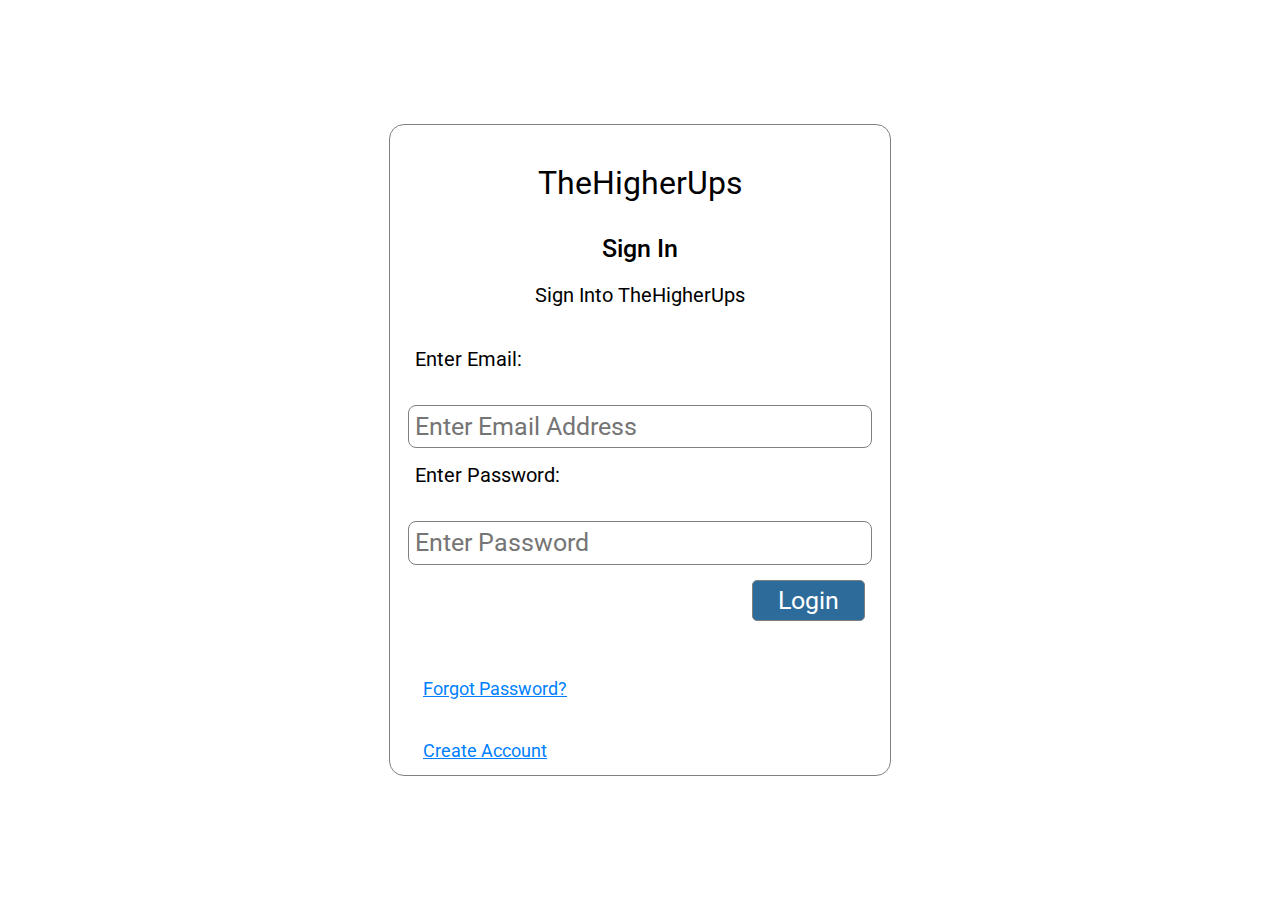
==== index.html @ 0b9c8fdd "Add files via upload" ====
<!DOCTYPE html>
<html lang="en">
<head>
    <meta charset="UTF-8">
    <meta http-equiv="X-UA-Compatible" content="IE=edge">
    <meta name="viewport" content="width=device-width, initial-scale=1.0">
    <title>Sign In -- TheHigherUps Accounts</title>
    <link rel="stylesheet" href="style.css">
</head>
<body>
    <div class="accountBody">
        <h1 class="accountHeading">TheHigherUps</h1>
        <p class="accountTitle">Sign In</p>
        <p class="accountSubTitle">Sign Into TheHigherUps</p>
        <form class="accountForm loginForm">
            <label for="loginEmail" class="accountLabel">Enter Email:</label><br>
            <input type="email" name="loginEmail" id="loginEmail" class="accountInput" placeholder="Enter Email Address">
            <label for="loginPassword" class="accountLabel">Enter Password: </label><br>
            <input type="password" name="loginPassword" id="loginPassword" class="accountInput" placeholder="Enter Password">
            <button type="submit" class="accountButton loginButton">Login</button>
            <p class="errorText"></p>
            <a href="password-reset.html" class="bottomText loginLink link">Forgot Password?</a>
            <a href="/create-account.html" class="bottomText loginLink link">Create Account</a>
        </form>
    </div>
</body>
<script>
    const login = document.querySelector('.loginForm')
    const loginEmail = document.querySelector('#loginEmail')
    const loginPass = document.querySelector('#loginPassword')
    const err = document.querySelector('.errorText')
    login.addEventListener('submit', (e) => {
        e.preventDefault()
        err.innerText = 'Account Login Not Implemented Yet!'
        setTimeout(() => {
            err.innerText = ''
        }, 3000)
    })
</script>
</html>
---- style.css ----
@import url('https://fonts.googleapis.com/css2?family=Roboto:ital,wght@0,100;0,300;0,400;0,500;0,700;0,900;1,100;1,300;1,400;1,500;1,700;1,900&display=swap');* {padding: 0;margin: 0;font-family: 'Roboto', sans-serif;font-weight: 400;}:root {--color-white: #fff;--color-gray: hsl(0, 0%, 50%);--color-main-blue: hsl(210, 100%, 50%);--color-error: hsl(0, 100%, 60%);}.accountHeading {padding: 1em;}.accountBody {display: -webkit-box;display: -ms-flexbox;display: flex;position: absolute;top: 50%;left: 50%;-webkit-transform: translate(-50%, -50%);-ms-transform: translate(-50%, -50%);transform: translate(-50%, -50%);-webkit-box-orient: vertical;-webkit-box-direction: normal;-ms-flex-direction: column;flex-direction: column;-webkit-box-pack: center;-ms-flex-pack: center;justify-content: center;-webkit-box-align: center;-ms-flex-align: center;align-items: center;margin-inline: auto;width: 500px;height: 650px;border: 1px solid hsl(0, 0%, 50%);border-radius: 15px;}.accountForm {width: 90%;margin-top: 20px;display: -webkit-box;display: -ms-flexbox;display: flex;-webkit-box-align: center;-ms-flex-align: center;align-items: center;-webkit-box-pack: center;-ms-flex-pack: center;justify-content: center;-webkit-box-orient: vertical;-webkit-box-direction: normal;-ms-flex-direction: column;flex-direction: column;}.accountLabel {font-size: 20px;-ms-flex-item-align: start;align-self: flex-start;}.accountTitle {font-size: 25px;font-weight: 500;}.accountSubTitle {padding: 1em;font-size: 20px;}.accountInput {width: 100%;margin: 15px;border: 1px solid hsl(0, 0%, 50%);border-radius: 8px;font-size: 25px;padding: 0.25em;}.accountInput:focus {outline: 2px solid var(--color-main-blue);}.accountButton {-ms-flex-item-align: end;align-self: flex-end;font-size: 25px;padding-inline: 25px;padding-block: 5px;}.accountButton:hover {cursor: pointer;-webkit-box-shadow: 0px 0px 5px hsl(0, 0%, 50%);box-shadow: 0px 0px 5px hsl(0, 0%, 50%);}.loginButton {background-color: hsl(206, 55%, 39%);color: white;border: 1px solid hsl(0, 0%, 50%);border-radius: 5px;}.bottomText {margin-top: 25px;color: var(--color-gray);font-size: 18px;}.loginLink {-ms-flex-item-align: start;align-self: flex-start;}.link {color: var(--color-main-blue);padding: 8px;border-radius: 5px;}.link:hover {background-color: hsla(0, 0%, 50%, 0.12);-webkit-transition: background-color 150ms ease-in-out;-o-transition: background-color 150ms ease-in-out;transition: background-color 150ms ease-in-out;}.errorText {margin-top: 0.5em;text-align: center;display: block;height: 15px;font-size: 18px;color: var(--color-error);}@media screen and (max-width: 600px) {.accountBody {width: 100%;border: none;position: relative;top: 0;left: 0;-webkit-transform: none;-ms-transform: none;transform: none;}}
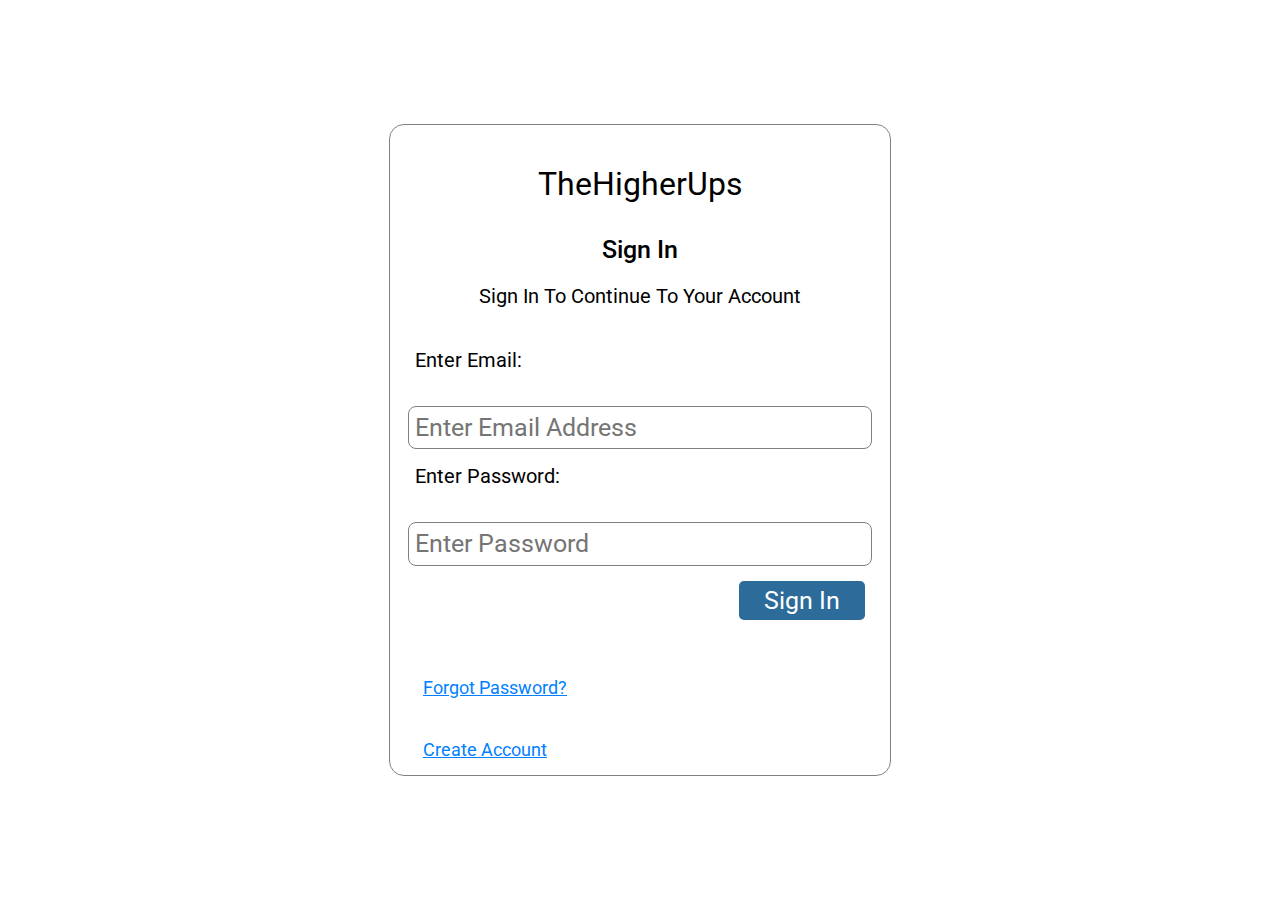
==== commit 1759f230: "Add files via upload" ====
--- a/index.html
+++ b/index.html
@@ -8,18 +8,18 @@
     <link rel="stylesheet" href="style.css">
 </head>
 <body>
-    <div class="accountBody">
+    <div class="accountBody loginBody">
         <h1 class="accountHeading">TheHigherUps</h1>
         <p class="accountTitle">Sign In</p>
-        <p class="accountSubTitle">Sign Into TheHigherUps</p>
+        <p class="accountSubTitle">Sign In To Continue To Your Account</p>
         <form class="accountForm loginForm">
             <label for="loginEmail" class="accountLabel">Enter Email:</label><br>
             <input type="email" name="loginEmail" id="loginEmail" class="accountInput" placeholder="Enter Email Address">
             <label for="loginPassword" class="accountLabel">Enter Password: </label><br>
             <input type="password" name="loginPassword" id="loginPassword" class="accountInput" placeholder="Enter Password">
-            <button type="submit" class="accountButton loginButton">Login</button>
+            <button type="submit" class="accountButton loginButton">Sign In</button>
             <p class="errorText"></p>
-            <a href="password-reset.html" class="bottomText loginLink link">Forgot Password?</a>
+            <a href="/password-reset.html" class="bottomText loginLink link">Forgot Password?</a>
             <a href="/create-account.html" class="bottomText loginLink link">Create Account</a>
         </form>
     </div>
--- a/style.css
+++ b/style.css
@@ -1 +1,178 @@
-@import url('https://fonts.googleapis.com/css2?family=Roboto:ital,wght@0,100;0,300;0,400;0,500;0,700;0,900;1,100;1,300;1,400;1,500;1,700;1,900&display=swap');* {padding: 0;margin: 0;font-family: 'Roboto', sans-serif;font-weight: 400;}:root {--color-white: #fff;--color-gray: hsl(0, 0%, 50%);--color-main-blue: hsl(210, 100%, 50%);--color-error: hsl(0, 100%, 60%);}.accountHeading {padding: 1em;}.accountBody {display: -webkit-box;display: -ms-flexbox;display: flex;position: absolute;top: 50%;left: 50%;-webkit-transform: translate(-50%, -50%);-ms-transform: translate(-50%, -50%);transform: translate(-50%, -50%);-webkit-box-orient: vertical;-webkit-box-direction: normal;-ms-flex-direction: column;flex-direction: column;-webkit-box-pack: center;-ms-flex-pack: center;justify-content: center;-webkit-box-align: center;-ms-flex-align: center;align-items: center;margin-inline: auto;width: 500px;height: 650px;border: 1px solid hsl(0, 0%, 50%);border-radius: 15px;}.accountForm {width: 90%;margin-top: 20px;display: -webkit-box;display: -ms-flexbox;display: flex;-webkit-box-align: center;-ms-flex-align: center;align-items: center;-webkit-box-pack: center;-ms-flex-pack: center;justify-content: center;-webkit-box-orient: vertical;-webkit-box-direction: normal;-ms-flex-direction: column;flex-direction: column;}.accountLabel {font-size: 20px;-ms-flex-item-align: start;align-self: flex-start;}.accountTitle {font-size: 25px;font-weight: 500;}.accountSubTitle {padding: 1em;font-size: 20px;}.accountInput {width: 100%;margin: 15px;border: 1px solid hsl(0, 0%, 50%);border-radius: 8px;font-size: 25px;padding: 0.25em;}.accountInput:focus {outline: 2px solid var(--color-main-blue);}.accountButton {-ms-flex-item-align: end;align-self: flex-end;font-size: 25px;padding-inline: 25px;padding-block: 5px;}.accountButton:hover {cursor: pointer;-webkit-box-shadow: 0px 0px 5px hsl(0, 0%, 50%);box-shadow: 0px 0px 5px hsl(0, 0%, 50%);}.loginButton {background-color: hsl(206, 55%, 39%);color: white;border: 1px solid hsl(0, 0%, 50%);border-radius: 5px;}.bottomText {margin-top: 25px;color: var(--color-gray);font-size: 18px;}.loginLink {-ms-flex-item-align: start;align-self: flex-start;}.link {color: var(--color-main-blue);padding: 8px;border-radius: 5px;}.link:hover {background-color: hsla(0, 0%, 50%, 0.12);-webkit-transition: background-color 150ms ease-in-out;-o-transition: background-color 150ms ease-in-out;transition: background-color 150ms ease-in-out;}.errorText {margin-top: 0.5em;text-align: center;display: block;height: 15px;font-size: 18px;color: var(--color-error);}@media screen and (max-width: 600px) {.accountBody {width: 100%;border: none;position: relative;top: 0;left: 0;-webkit-transform: none;-ms-transform: none;transform: none;}}+@import url('https://fonts.googleapis.com/css2?family=Roboto:ital,wght@0,100;0,300;0,400;0,500;0,700;0,900;1,100;1,300;1,400;1,500;1,700;1,900&display=swap');
+* {
+    padding: 0;
+    margin: 0;
+    font-family: 'Roboto', sans-serif;
+    font-weight: 400;
+}
+:root {
+    --color-white: #fff;
+    --color-gray: hsl(0, 0%, 50%);
+    --color-main-blue: hsl(210, 100%, 50%);
+    --color-error: hsl(0, 100%, 60%);
+}
+.accountHeading {
+    padding: 1em;
+}
+.accountBody {
+    display: -webkit-box;
+    display: -ms-flexbox;
+    display: flex;
+
+    -webkit-box-orient: vertical;
+
+    -webkit-box-direction: normal;
+
+        -ms-flex-direction: column;
+
+            flex-direction: column;
+    -webkit-box-pack: center;
+        -ms-flex-pack: center;
+            justify-content: center;
+    -webkit-box-align: center;
+        -ms-flex-align: center;
+            align-items: center;
+    margin-inline: auto;
+    width: 500px;
+    height: 650px;
+    border: 1px solid hsl(0, 0%, 50%);
+    border-radius: 15px;
+}
+.loginBody,
+.createBody,
+.resetPasswordBody {
+    position: absolute;
+    top: 50%;
+    left: 50%;
+    -webkit-transform: translate(-50%, -50%);
+        -ms-transform: translate(-50%, -50%);
+            transform: translate(-50%, -50%);
+}
+.accountForm {
+    width: 90%;
+    margin-top: 20px;
+    display: -webkit-box;
+    display: -ms-flexbox;
+    display: flex;
+    -webkit-box-align: center;
+        -ms-flex-align: center;
+            align-items: center;
+    -webkit-box-pack: center;
+        -ms-flex-pack: center;
+            justify-content: center;
+    -webkit-box-orient: vertical;
+    -webkit-box-direction: normal;
+        -ms-flex-direction: column;
+            flex-direction: column;
+}
+.accountLabel {
+    font-size: 20px;
+    -ms-flex-item-align: start;
+        align-self: flex-start;
+}
+.accountTitle {
+    font-size: 25px;
+    font-weight: 500;
+}
+.accountSubTitle {
+    padding: 1em;
+    font-size: 20px;
+}
+.accountInput {
+    width: 100%;
+    margin: 15px;
+    border: 1px solid hsl(0, 0%, 50%);
+    border-radius: 8px;
+    font-size: 25px;
+    padding: 0.25em;
+}
+.accountInput:focus,
+.accountInputShort:focus {
+    outline: 2px solid var(--color-main-blue);
+}
+.accountName {
+    display: -webkit-box;
+    display: -ms-flexbox;
+    display: flex;
+    -webkit-box-orient: horizontal;
+    -webkit-box-direction: normal;
+        -ms-flex-direction: row;
+            flex-direction: row;
+}
+.createBody {
+    height: 750px;
+}
+.accountInputShort {
+    width: 40%;
+    margin: 15px;
+    border: 1px solid hsl(0, 0%, 50%);
+    border-radius: 8px;
+    font-size: 25px;
+    padding: 0.25em;
+}
+.accountButton {
+    -ms-flex-item-align: end;
+        align-self: flex-end;
+    font-size: 25px;
+    padding-inline: 25px;
+    padding-block: 5px;
+}
+.accountButton:hover {
+    cursor: pointer;
+    -webkit-box-shadow: 0px 0px 5px hsl(0, 0%, 50%);
+            box-shadow: 0px 0px 5px hsl(0, 0%, 50%);
+}
+.loginButton,
+.createButton,
+.resetPasswordButton {
+    background-color: hsl(206, 55%, 39%);
+    color: white;
+    border: none;
+    border-radius: 5px;
+}
+.bottomText {
+    margin-top: 25px;
+    color: var(--color-gray);
+    font-size: 18px;
+}
+.loginLink,
+.createLink,
+.resetLink {
+    -ms-flex-item-align: start;
+        align-self: flex-start;
+}
+.link {
+    color: var(--color-main-blue);
+    padding: 8px;
+    border-radius: 5px;
+}
+.link:hover {
+    background-color: hsla(0, 0%, 50%, 0.12);
+    -webkit-transition: background-color 150ms ease-in-out;
+    -o-transition: background-color 150ms ease-in-out;
+    transition: background-color 150ms ease-in-out;
+}
+.errorText,
+.accountSubTitle,
+.accountTitle {
+    text-align: center;
+}
+.errorText {
+    margin-top: 0.5em;
+    display: block;
+    height: 15px;
+    font-size: 18px;
+    color: var(--color-error);
+}
+@media screen and (max-width: 600px) {
+    .accountBody {
+        width: 100%;
+        border: none;
+        position: relative;
+        top: 0;
+        left: 0;
+        -webkit-transform: none;
+            -ms-transform: none;
+                transform: none;
+    }
+}
